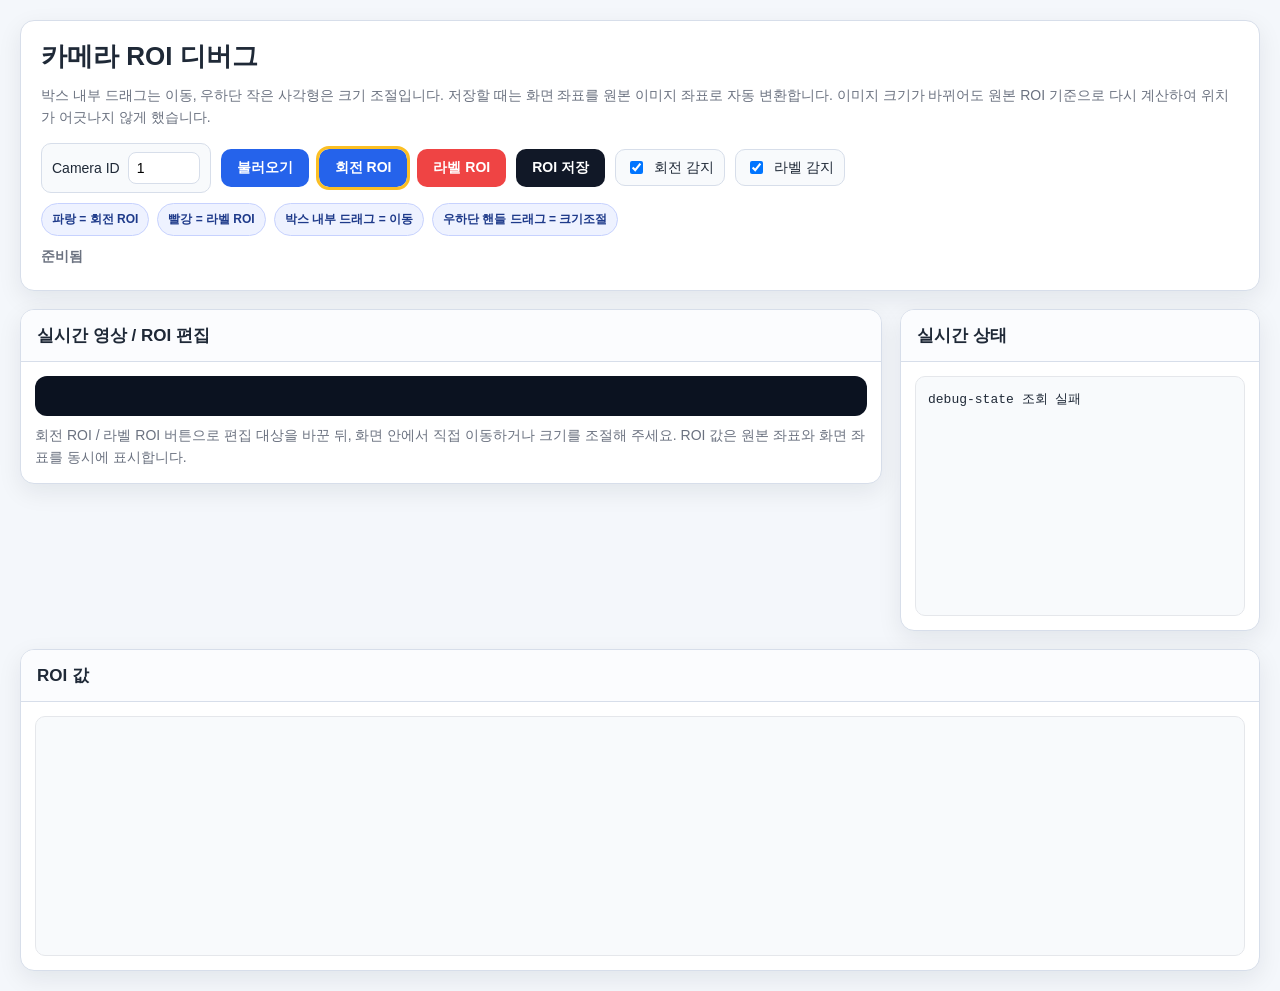
==== FactoryApi/wwwroot/index.html @ d4ffea66 "Initial commit - Factory Monitoring System" ====
﻿<!DOCTYPE html>
<html lang="ko">
<head>
    <meta charset="utf-8" />
    <title>카메라 ROI 디버그</title>
    <meta name="viewport" content="width=device-width, initial-scale=1" />
    <style>
        * {
            box-sizing: border-box;
        }

        :root {
            --bg: #f4f7fb;
            --card: #ffffff;
            --line: #d7deea;
            --text: #1f2937;
            --muted: #6b7280;
            --blue: #2563eb;
            --red: #ef4444;
            --dark: #111827;
            --green: #16a34a;
            --amber: #d97706;
            --shadow: 0 8px 24px rgba(15, 23, 42, 0.08);
            --radius: 14px;
        }

        body {
            margin: 0;
            font-family: "Segoe UI", Arial, sans-serif;
            background: var(--bg);
            color: var(--text);
        }

        .page {
            max-width: 1600px;
            margin: 0 auto;
            padding: 20px;
        }

        .header {
            background: var(--card);
            border: 1px solid var(--line);
            border-radius: var(--radius);
            box-shadow: var(--shadow);
            padding: 18px 20px;
            margin-bottom: 18px;
        }

        .title {
            margin: 0 0 10px 0;
            font-size: 26px;
            font-weight: 700;
        }

        .sub {
            font-size: 14px;
            color: var(--muted);
            line-height: 1.6;
        }

        .toolbar {
            display: flex;
            flex-wrap: wrap;
            gap: 10px;
            align-items: center;
            margin-top: 14px;
        }

            .toolbar label {
                display: inline-flex;
                align-items: center;
                gap: 8px;
                font-size: 14px;
                background: #f8fafc;
                border: 1px solid var(--line);
                border-radius: 10px;
                padding: 8px 10px;
            }

            .toolbar input[type="number"] {
                width: 72px;
                padding: 7px 8px;
                border: 1px solid var(--line);
                border-radius: 8px;
                font-size: 14px;
            }

        button {
            border: 0;
            border-radius: 10px;
            padding: 10px 16px;
            cursor: pointer;
            font-size: 14px;
            font-weight: 600;
        }

            button:disabled {
                opacity: 0.5;
                cursor: not-allowed;
            }

        .btn-load {
            background: var(--blue);
            color: white;
        }

        .btn-save {
            background: var(--dark);
            color: white;
        }

        .btn-mode-object {
            background: var(--blue);
            color: white;
        }

        .btn-mode-label {
            background: var(--red);
            color: white;
        }

        .active-mode {
            outline: 3px solid #fbbf24;
        }

        .main-grid {
            display: grid;
            grid-template-columns: minmax(760px, 1fr) 360px;
            gap: 18px;
            align-items: start;
        }

        .card {
            background: var(--card);
            border: 1px solid var(--line);
            border-radius: var(--radius);
            box-shadow: var(--shadow);
            overflow: hidden;
        }

        .card-head {
            padding: 14px 16px;
            border-bottom: 1px solid var(--line);
            font-size: 17px;
            font-weight: 700;
            background: #fbfcfe;
        }

        .card-body {
            padding: 14px;
        }

        .viewer-wrap {
            width: 100%;
            overflow: auto;
            background: #0b1220;
            border-radius: 12px;
            padding: 10px;
        }

        .canvas-wrap {
            position: relative;
            display: inline-block;
            line-height: 0;
            border-radius: 10px;
            overflow: hidden;
            background: #000;
            visibility: hidden;
        }

            .canvas-wrap.ready {
                visibility: visible;
            }

        #bgImage {
            display: block;
            max-width: 100%;
            height: auto;
        }

        #roiCanvas {
            position: absolute;
            left: 0;
            top: 0;
        }

        .side-stack {
            display: grid;
            gap: 18px;
        }

        .mono {
            white-space: pre-wrap;
            font-family: Consolas, "Courier New", monospace;
            font-size: 13px;
            line-height: 1.65;
            background: #f8fafc;
            border: 1px solid #e5e7eb;
            border-radius: 10px;
            padding: 12px;
            min-height: 240px;
            overflow: auto;
        }

        .bottom-grid {
            display: grid;
            grid-template-columns: 1fr;
            gap: 18px;
            margin-top: 18px;
        }

        .roi-summary {
            font-size: 14px;
            color: var(--muted);
            margin-top: 8px;
            line-height: 1.6;
        }

        .badge-row {
            display: flex;
            flex-wrap: wrap;
            gap: 8px;
            margin-top: 10px;
        }

        .badge {
            display: inline-flex;
            align-items: center;
            gap: 6px;
            background: #eef2ff;
            color: #1e3a8a;
            border: 1px solid #c7d2fe;
            border-radius: 999px;
            padding: 7px 10px;
            font-size: 12px;
            font-weight: 700;
        }

        .save-status {
            margin-top: 12px;
            min-height: 24px;
            font-size: 14px;
            font-weight: 700;
        }

            .save-status.idle {
                color: var(--muted);
            }

            .save-status.saving {
                color: var(--amber);
            }

            .save-status.ok {
                color: var(--green);
            }

            .save-status.err {
                color: var(--red);
            }

        @media (max-width: 1200px) {
            .main-grid {
                grid-template-columns: 1fr;
            }
        }

        @media (max-width: 768px) {
            .page {
                padding: 12px;
            }

            .title {
                font-size: 22px;
            }

            .toolbar label {
                width: 100%;
                justify-content: flex-start;
            }
        }
    </style>
</head>
<body>
    <div class="page">
        <div class="header">
            <h1 class="title">카메라 ROI 디버그</h1>
            <div class="sub">
                박스 내부 드래그는 이동, 우하단 작은 사각형은 크기 조절입니다.
                저장할 때는 화면 좌표를 원본 이미지 좌표로 자동 변환합니다.
                이미지 크기가 바뀌어도 원본 ROI 기준으로 다시 계산하여 위치가 어긋나지 않게 했습니다.
            </div>

            <div class="toolbar">
                <label>
                    Camera ID
                    <input type="number" id="cameraId" value="1" min="1" />
                </label>

                <button id="btnLoad" class="btn-load">불러오기</button>
                <button id="btnModeObject" class="btn-mode-object active-mode">회전 ROI</button>
                <button id="btnModeLabel" class="btn-mode-label">라벨 ROI</button>
                <button id="btnSave" class="btn-save">ROI 저장</button>

                <label><input type="checkbox" id="checkRotation" checked /> 회전 감지</label>
                <label><input type="checkbox" id="checkLabel" checked /> 라벨 감지</label>
            </div>

            <div class="badge-row">
                <div class="badge">파랑 = 회전 ROI</div>
                <div class="badge">빨강 = 라벨 ROI</div>
                <div class="badge">박스 내부 드래그 = 이동</div>
                <div class="badge">우하단 핸들 드래그 = 크기조절</div>
            </div>

            <div id="saveStatus" class="save-status idle">준비됨</div>
        </div>

        <div class="main-grid">
            <div class="card">
                <div class="card-head">실시간 영상 / ROI 편집</div>
                <div class="card-body">
                    <div class="viewer-wrap">
                        <div class="canvas-wrap" id="canvasWrap">
                            <img id="bgImage" alt="latest image" />
                            <canvas id="roiCanvas"></canvas>
                        </div>
                    </div>
                    <div class="roi-summary">
                        회전 ROI / 라벨 ROI 버튼으로 편집 대상을 바꾼 뒤, 화면 안에서 직접 이동하거나 크기를 조절해 주세요.
                        ROI 값은 원본 좌표와 화면 좌표를 동시에 표시합니다.
                    </div>
                </div>
            </div>

            <div class="side-stack">
                <div class="card">
                    <div class="card-head">실시간 상태</div>
                    <div class="card-body">
                        <div id="stateText" class="mono"></div>
                    </div>
                </div>
            </div>
        </div>

        <div class="bottom-grid">
            <div class="card">
                <div class="card-head">ROI 값</div>
                <div class="card-body">
                    <div id="roiText" class="mono"></div>
                </div>
            </div>
        </div>
    </div>

    <script>
        const cameraIdEl = document.getElementById("cameraId");
        const btnLoad = document.getElementById("btnLoad");
        const btnSave = document.getElementById("btnSave");
        const btnModeObject = document.getElementById("btnModeObject");
        const btnModeLabel = document.getElementById("btnModeLabel");
        const checkRotationEl = document.getElementById("checkRotation");
        const checkLabelEl = document.getElementById("checkLabel");
        const saveStatusEl = document.getElementById("saveStatus");

        const bgImage = document.getElementById("bgImage");
        const canvas = document.getElementById("roiCanvas");
        const canvasWrap = document.getElementById("canvasWrap");
        const ctx = canvas.getContext("2d");

        const roiText = document.getElementById("roiText");
        const stateText = document.getElementById("stateText");

        let mode = "object";
        let refreshBusy = false;
        let saveBusy = false;
        let activeAction = null; // move | resize
        let dragRectStart = null;
        let dragMouseStart = null;

        const HANDLE_SIZE = 12;
        const MIN_SIZE = 20;

        // ✅ 원본 좌표(서버/DB 기준)
        let objectRoiOriginal = { x: 50, y: 50, w: 200, h: 240 };
        let labelRoiOriginal = { x: 120, y: 100, w: 90, h: 90 };

        // ✅ 화면 표시 좌표(캔버스 기준)
        let objectRoi = { x: 50, y: 50, w: 200, h: 240 };
        let labelRoi = { x: 120, y: 100, w: 90, h: 90 };

        function setSaveStatus(text, css) {
            saveStatusEl.textContent = text;
            saveStatusEl.className = `save-status ${css}`;
        }

        function getSelectedRect() {
            return mode === "object" ? objectRoi : labelRoi;
        }

        function setSelectedRect(rect) {
            if (mode === "object") objectRoi = rect;
            else labelRoi = rect;
        }

        function setMode(nextMode) {
            mode = nextMode;
            btnModeObject.classList.toggle("active-mode", mode === "object");
            btnModeLabel.classList.toggle("active-mode", mode === "label");
            drawCanvas();
        }

        btnModeObject.addEventListener("click", () => setMode("object"));
        btnModeLabel.addEventListener("click", () => setMode("label"));

        function clamp(v, min, max) {
            return Math.max(min, Math.min(max, v));
        }

        function clampRectToCanvas(rect) {
            const maxW = canvas.width;
            const maxH = canvas.height;

            rect.w = clamp(rect.w, MIN_SIZE, Math.max(MIN_SIZE, maxW));
            rect.h = clamp(rect.h, MIN_SIZE, Math.max(MIN_SIZE, maxH));

            rect.x = clamp(rect.x, 0, Math.max(0, maxW - rect.w));
            rect.y = clamp(rect.y, 0, Math.max(0, maxH - rect.h));

            return rect;
        }

        function getHandleRect(rect) {
            return {
                x: rect.x + rect.w - HANDLE_SIZE,
                y: rect.y + rect.h - HANDLE_SIZE,
                w: HANDLE_SIZE,
                h: HANDLE_SIZE
            };
        }

        function pointInRect(x, y, rect) {
            return x >= rect.x && x <= rect.x + rect.w &&
                y >= rect.y && y <= rect.y + rect.h;
        }

        function drawSingleRect(rect, strokeColor, fillColor, title, selected) {
            ctx.strokeStyle = strokeColor;
            ctx.lineWidth = selected ? 3 : 2;
            ctx.strokeRect(rect.x, rect.y, rect.w, rect.h);

            ctx.fillStyle = fillColor;
            ctx.fillRect(rect.x, rect.y, rect.w, rect.h);

            ctx.fillStyle = strokeColor;
            ctx.font = "bold 14px Arial";
            ctx.fillText(title, rect.x + 6, Math.max(18, rect.y - 8));

            if (selected) {
                const h = getHandleRect(rect);
                ctx.fillStyle = strokeColor;
                ctx.fillRect(h.x, h.y, h.w, h.h);
                ctx.strokeStyle = "#ffffff";
                ctx.lineWidth = 1;
                ctx.strokeRect(h.x, h.y, h.w, h.h);
            }
        }

        function getDisplayScale() {
            if (!bgImage.naturalWidth || !bgImage.naturalHeight || !canvas.width || !canvas.height) {
                return { scaleX: 1, scaleY: 1 };
            }

            return {
                scaleX: canvas.width / bgImage.naturalWidth,
                scaleY: canvas.height / bgImage.naturalHeight
            };
        }

        function toDisplayRect(srcRect) {
            const { scaleX, scaleY } = getDisplayScale();

            return {
                x: Math.round(srcRect.x * scaleX),
                y: Math.round(srcRect.y * scaleY),
                w: Math.round(srcRect.w * scaleX),
                h: Math.round(srcRect.h * scaleY)
            };
        }

        function toOriginalRect(displayRect) {
            const { scaleX, scaleY } = getDisplayScale();

            return {
                x: Math.round(displayRect.x / scaleX),
                y: Math.round(displayRect.y / scaleY),
                w: Math.round(displayRect.w / scaleX),
                h: Math.round(displayRect.h / scaleY)
            };
        }

        function syncDisplayRectsFromOriginal() {
            objectRoi = toDisplayRect(objectRoiOriginal);
            labelRoi = toDisplayRect(labelRoiOriginal);

            objectRoi = clampRectToCanvas(objectRoi);
            labelRoi = clampRectToCanvas(labelRoi);

            drawCanvas();
        }

        function drawCanvas() {
            ctx.clearRect(0, 0, canvas.width, canvas.height);

            drawSingleRect(
                objectRoi,
                "#2563eb",
                "rgba(37,99,235,0.16)",
                "ROTATION",
                mode === "object"
            );

            drawSingleRect(
                labelRoi,
                "#ef4444",
                "rgba(239,68,68,0.16)",
                "LABEL",
                mode === "label"
            );

            const objectOriginalNow = toOriginalRect(objectRoi);
            const labelOriginalNow = toOriginalRect(labelRoi);

            roiText.textContent =
                `[회전 ROI - 화면 좌표]
X = ${objectRoi.x}
Y = ${objectRoi.y}
W = ${objectRoi.w}
H = ${objectRoi.h}

[라벨 ROI - 화면 좌표]
X = ${labelRoi.x}
Y = ${labelRoi.y}
W = ${labelRoi.w}
H = ${labelRoi.h}

[회전 ROI - 원본 좌표]
X = ${objectOriginalNow.x}
Y = ${objectOriginalNow.y}
W = ${objectOriginalNow.w}
H = ${objectOriginalNow.h}

[라벨 ROI - 원본 좌표]
X = ${labelOriginalNow.x}
Y = ${labelOriginalNow.y}
W = ${labelOriginalNow.w}
H = ${labelOriginalNow.h}`;
        }

        function fitCanvasToImage() {
            canvas.width = bgImage.clientWidth;
            canvas.height = bgImage.clientHeight;

            syncDisplayRectsFromOriginal();
        }

        function getMousePos(evt) {
            const rect = canvas.getBoundingClientRect();
            return {
                x: Math.round(evt.clientX - rect.left),
                y: Math.round(evt.clientY - rect.top)
            };
        }

        function applyCursor(x, y) {
            const rect = getSelectedRect();
            const handle = getHandleRect(rect);

            if (pointInRect(x, y, handle)) {
                canvas.style.cursor = "nwse-resize";
                return;
            }

            if (pointInRect(x, y, rect)) {
                canvas.style.cursor = "move";
                return;
            }

            canvas.style.cursor = "default";
        }

        canvas.addEventListener("mousedown", (e) => {
            const p = getMousePos(e);
            const rect = getSelectedRect();
            const handle = getHandleRect(rect);

            dragMouseStart = p;
            dragRectStart = { ...rect };

            if (pointInRect(p.x, p.y, handle)) {
                activeAction = "resize";
                return;
            }

            if (pointInRect(p.x, p.y, rect)) {
                activeAction = "move";
                return;
            }

            activeAction = null;
        });

        canvas.addEventListener("mousemove", (e) => {
            const p = getMousePos(e);

            if (!activeAction) {
                applyCursor(p.x, p.y);
                return;
            }

            let rect = { ...dragRectStart };

            if (activeAction === "move") {
                const dx = p.x - dragMouseStart.x;
                const dy = p.y - dragMouseStart.y;

                rect.x = dragRectStart.x + dx;
                rect.y = dragRectStart.y + dy;

                setSelectedRect(clampRectToCanvas(rect));
                drawCanvas();
                return;
            }

            if (activeAction === "resize") {
                rect.w = Math.max(MIN_SIZE, dragRectStart.w + (p.x - dragMouseStart.x));
                rect.h = Math.max(MIN_SIZE, dragRectStart.h + (p.y - dragMouseStart.y));

                if (rect.x + rect.w > canvas.width) {
                    rect.w = canvas.width - rect.x;
                }
                if (rect.y + rect.h > canvas.height) {
                    rect.h = canvas.height - rect.y;
                }

                setSelectedRect(clampRectToCanvas(rect));
                drawCanvas();
                return;
            }
        });

        window.addEventListener("mouseup", () => {
            activeAction = null;
            dragRectStart = null;
            dragMouseStart = null;
        });

        window.addEventListener("resize", () => {
            if (!bgImage.naturalWidth || !bgImage.naturalHeight) return;
            fitCanvasToImage();
        });

        async function refreshImageOnly() {
            const cameraId = Number(cameraIdEl.value);

            await new Promise((resolve) => {
                let done = false;

                const finish = () => {
                    if (done) return;
                    done = true;
                    resolve();
                };

                bgImage.onload = () => {
                    fitCanvasToImage();
                    canvasWrap.classList.add("ready");
                    finish();
                };

                bgImage.onerror = () => finish();

                bgImage.src = `/api/Camera/${cameraId}/image?t=${Date.now()}`;

                setTimeout(finish, 1500);
            });
        }

        async function loadConfig() {
            const cameraId = Number(cameraIdEl.value);
            const res = await fetch(`/api/Camera/${cameraId}/debug-config`);

            if (!res.ok) {
                setSaveStatus("debug-config 조회 실패", "err");
                return;
            }

            const data = await res.json();

            checkRotationEl.checked = data.checkRotation;
            checkLabelEl.checked = data.checkLabel;

            // ✅ 서버/DB 원본 좌표 저장
            objectRoiOriginal = {
                x: data.objectRoiX,
                y: data.objectRoiY,
                w: data.objectRoiW,
                h: data.objectRoiH
            };

            labelRoiOriginal = {
                x: data.labelRoiX,
                y: data.labelRoiY,
                w: data.labelRoiW,
                h: data.labelRoiH
            };

            await refreshImageOnly();
        }

        function boolText(v) {
            return v ? "TRUE" : "FALSE";
        }

        async function loadState() {
            const cameraId = Number(cameraIdEl.value);
            const res = await fetch(`/api/Camera/${cameraId}/debug-state`);

            if (!res.ok) {
                stateText.textContent = "debug-state 조회 실패";
                return;
            }

            const s = await res.json();

            stateText.textContent =
                `RotationActive           : ${boolText(s.rotationActive)}
LabelInZone              : ${boolText(s.labelInZone)}
CountedInCurrentRotation : ${boolText(s.countedInCurrentRotation)}

LastStarted              : ${boolText(s.lastStarted)}
LastEnded                : ${boolText(s.lastEnded)}
LastLabelEnter           : ${boolText(s.lastLabelEnter)}

LastDetectorFound        : ${boolText(s.lastDetectorFound)}
LastDetectorConfidence   : ${s.lastDetectorConfidence}

LabelDetectedStreak      : ${s.labelDetectedStreak}
LabelOffStreak           : ${s.labelOffStreak}

LastRotationChangeValue  : ${s.lastRotationChangeValue}
LastMotionRatio          : ${s.lastMotionRatio}
LastLabelChangeValue     : ${s.lastLabelChangeValue}

ProductionCount          : ${s.productionCount}

LastFrameAt              : ${s.lastFrameAt}
LastSuccessfulReadAt     : ${s.lastSuccessfulReadAt}
LastReconnectAt          : ${s.lastReconnectAt}
SessionStartedAt         : ${s.sessionStartedAt}
LastUpdatedAt            : ${s.lastUpdatedAt}
StreamJustReconnected    : ${boolText(s.streamJustReconnected)}`;
        }

        function validateRoi(rect, name) {
            if (rect.w <= 0 || rect.h <= 0) {
                setSaveStatus(`${name} ROI의 폭/높이가 0입니다.`, "err");
                return false;
            }
            if (rect.w < MIN_SIZE || rect.h < MIN_SIZE) {
                setSaveStatus(`${name} ROI가 너무 작습니다.`, "err");
                return false;
            }
            return true;
        }

        async function saveRoi() {
            if (saveBusy) return;

            if (!validateRoi(objectRoi, "회전")) return;
            if (!validateRoi(labelRoi, "라벨")) return;

            saveBusy = true;
            btnSave.disabled = true;
            setSaveStatus("ROI 저장 중...", "saving");

            try {
                const cameraId = Number(cameraIdEl.value);

                // ✅ 현재 화면 좌표를 원본 좌표로 갱신
                objectRoiOriginal = toOriginalRect(objectRoi);
                labelRoiOriginal = toOriginalRect(labelRoi);

                const payload = {
                    objectRoiX: objectRoiOriginal.x,
                    objectRoiY: objectRoiOriginal.y,
                    objectRoiW: objectRoiOriginal.w,
                    objectRoiH: objectRoiOriginal.h,

                    labelRoiX: labelRoiOriginal.x,
                    labelRoiY: labelRoiOriginal.y,
                    labelRoiW: labelRoiOriginal.w,
                    labelRoiH: labelRoiOriginal.h,

                    checkRotation: checkRotationEl.checked,
                    checkLabel: checkLabelEl.checked
                };

                const res = await fetch(`/api/Camera/${cameraId}/roi`, {
                    method: "POST",
                    headers: { "Content-Type": "application/json" },
                    body: JSON.stringify(payload)
                });

                if (!res.ok) {
                    setSaveStatus("ROI 저장 실패", "err");
                    return;
                }

                setSaveStatus("ROI 저장 완료", "ok");

                await loadConfig();
                await loadState();
            } catch (e) {
                console.error(e);
                setSaveStatus("ROI 저장 중 오류 발생", "err");
            } finally {
                saveBusy = false;
                btnSave.disabled = false;
            }
        }

        btnLoad.addEventListener("click", async () => {
            canvasWrap.classList.remove("ready");
            setSaveStatus("설정 불러오는 중...", "saving");
            await loadConfig();
            await loadState();
            setSaveStatus("불러오기 완료", "ok");
        });

        btnSave.addEventListener("click", saveRoi);

        setInterval(async () => {
            if (refreshBusy || saveBusy || activeAction) return;

            refreshBusy = true;
            try {
                await refreshImageOnly();
                await loadState();
            } finally {
                refreshBusy = false;
            }
        }, 1000);

        (async function init() {
            canvasWrap.classList.remove("ready");
            setSaveStatus("초기 로딩 중...", "saving");
            await loadConfig();
            await loadState();
            setSaveStatus("준비됨", "idle");
        })();
    </script>
</body>
</html>
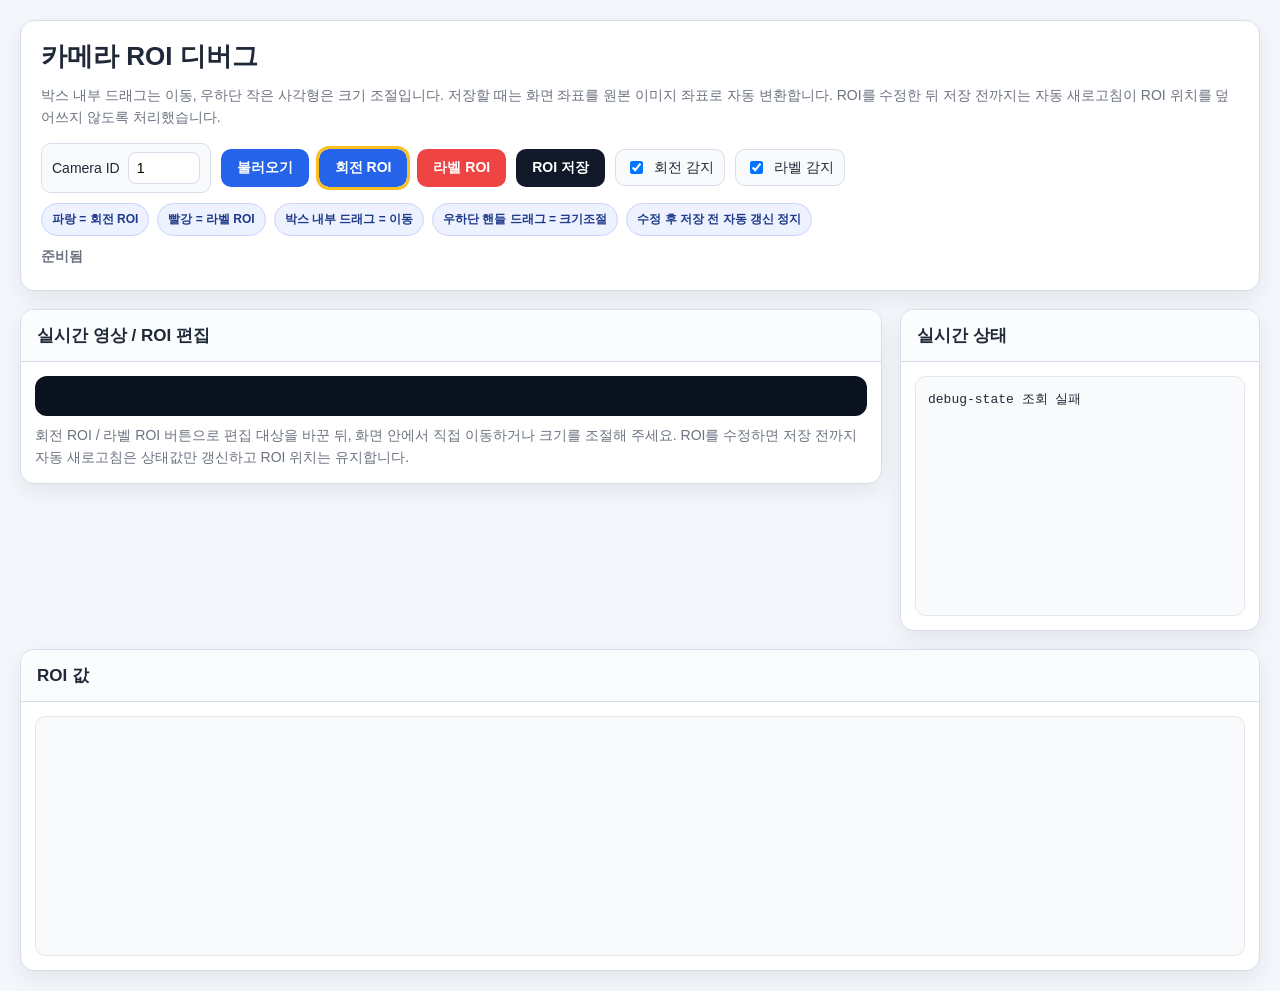
==== commit fc3a3171: "fix: ROI reset issue due to auto-refresh and cache" ====
--- a/FactoryApi/wwwroot/index.html
+++ b/FactoryApi/wwwroot/index.html
@@ -288,7 +288,7 @@
             <div class="sub">
                 박스 내부 드래그는 이동, 우하단 작은 사각형은 크기 조절입니다.
                 저장할 때는 화면 좌표를 원본 이미지 좌표로 자동 변환합니다.
-                이미지 크기가 바뀌어도 원본 ROI 기준으로 다시 계산하여 위치가 어긋나지 않게 했습니다.
+                ROI를 수정한 뒤 저장 전까지는 자동 새로고침이 ROI 위치를 덮어쓰지 않도록 처리했습니다.
             </div>
 
             <div class="toolbar">
@@ -311,6 +311,7 @@
                 <div class="badge">빨강 = 라벨 ROI</div>
                 <div class="badge">박스 내부 드래그 = 이동</div>
                 <div class="badge">우하단 핸들 드래그 = 크기조절</div>
+                <div class="badge">수정 후 저장 전 자동 갱신 정지</div>
             </div>
 
             <div id="saveStatus" class="save-status idle">준비됨</div>
@@ -328,7 +329,7 @@
                     </div>
                     <div class="roi-summary">
                         회전 ROI / 라벨 ROI 버튼으로 편집 대상을 바꾼 뒤, 화면 안에서 직접 이동하거나 크기를 조절해 주세요.
-                        ROI 값은 원본 좌표와 화면 좌표를 동시에 표시합니다.
+                        ROI를 수정하면 저장 전까지 자동 새로고침은 상태값만 갱신하고 ROI 위치는 유지합니다.
                     </div>
                 </div>
             </div>
@@ -377,15 +378,16 @@
         let activeAction = null; // move | resize
         let dragRectStart = null;
         let dragMouseStart = null;
+        let roiDirty = false; // 저장 전 ROI 수정 여부
 
         const HANDLE_SIZE = 12;
         const MIN_SIZE = 20;
 
-        // ✅ 원본 좌표(서버/DB 기준)
+        // 서버/DB 원본 좌표
         let objectRoiOriginal = { x: 50, y: 50, w: 200, h: 240 };
         let labelRoiOriginal = { x: 120, y: 100, w: 90, h: 90 };
 
-        // ✅ 화면 표시 좌표(캔버스 기준)
+        // 현재 화면 표시 좌표
         let objectRoi = { x: 50, y: 50, w: 200, h: 240 };
         let labelRoi = { x: 120, y: 100, w: 90, h: 90 };
 
@@ -399,8 +401,11 @@
         }
 
         function setSelectedRect(rect) {
-            if (mode === "object") objectRoi = rect;
-            else labelRoi = rect;
+            if (mode === "object") {
+                objectRoi = rect;
+            } else {
+                labelRoi = rect;
+            }
         }
 
         function setMode(nextMode) {
@@ -500,12 +505,8 @@
         }
 
         function syncDisplayRectsFromOriginal() {
-            objectRoi = toDisplayRect(objectRoiOriginal);
-            labelRoi = toDisplayRect(labelRoiOriginal);
-
-            objectRoi = clampRectToCanvas(objectRoi);
-            labelRoi = clampRectToCanvas(labelRoi);
-
+            objectRoi = clampRectToCanvas(toDisplayRect(objectRoiOriginal));
+            labelRoi = clampRectToCanvas(toDisplayRect(labelRoiOriginal));
             drawCanvas();
         }
 
@@ -554,14 +555,45 @@
 X = ${labelOriginalNow.x}
 Y = ${labelOriginalNow.y}
 W = ${labelOriginalNow.w}
-H = ${labelOriginalNow.h}`;
-        }
-
-        function fitCanvasToImage() {
+H = ${labelOriginalNow.h}
+
+[편집 상태]
+roiDirty = ${roiDirty}`;
+        }
+
+        function fitCanvasToImage(keepCurrentRect = true) {
+            const oldWidth = canvas.width || 1;
+            const oldHeight = canvas.height || 1;
+
+            const prevObject = { ...objectRoi };
+            const prevLabel = { ...labelRoi };
+
             canvas.width = bgImage.clientWidth;
             canvas.height = bgImage.clientHeight;
 
-            syncDisplayRectsFromOriginal();
+            if (!keepCurrentRect || oldWidth <= 1 || oldHeight <= 1) {
+                syncDisplayRectsFromOriginal();
+                return;
+            }
+
+            const scaleX = canvas.width / oldWidth;
+            const scaleY = canvas.height / oldHeight;
+
+            objectRoi = clampRectToCanvas({
+                x: Math.round(prevObject.x * scaleX),
+                y: Math.round(prevObject.y * scaleY),
+                w: Math.round(prevObject.w * scaleX),
+                h: Math.round(prevObject.h * scaleY)
+            });
+
+            labelRoi = clampRectToCanvas({
+                x: Math.round(prevLabel.x * scaleX),
+                y: Math.round(prevLabel.y * scaleY),
+                w: Math.round(prevLabel.w * scaleX),
+                h: Math.round(prevLabel.h * scaleY)
+            });
+
+            drawCanvas();
         }
 
         function getMousePos(evt) {
@@ -628,6 +660,8 @@
                 rect.y = dragRectStart.y + dy;
 
                 setSelectedRect(clampRectToCanvas(rect));
+                roiDirty = true;
+                setSaveStatus("ROI 수정됨 - 저장 필요", "saving");
                 drawCanvas();
                 return;
             }
@@ -644,6 +678,8 @@
                 }
 
                 setSelectedRect(clampRectToCanvas(rect));
+                roiDirty = true;
+                setSaveStatus("ROI 수정됨 - 저장 필요", "saving");
                 drawCanvas();
                 return;
             }
@@ -657,7 +693,7 @@
 
         window.addEventListener("resize", () => {
             if (!bgImage.naturalWidth || !bgImage.naturalHeight) return;
-            fitCanvasToImage();
+            fitCanvasToImage(true);
         });
 
         async function refreshImageOnly() {
@@ -673,7 +709,7 @@
                 };
 
                 bgImage.onload = () => {
-                    fitCanvasToImage();
+                    fitCanvasToImage(true);
                     canvasWrap.classList.add("ready");
                     finish();
                 };
@@ -700,7 +736,6 @@
             checkRotationEl.checked = data.checkRotation;
             checkLabelEl.checked = data.checkLabel;
 
-            // ✅ 서버/DB 원본 좌표 저장
             objectRoiOriginal = {
                 x: data.objectRoiX,
                 y: data.objectRoiY,
@@ -716,6 +751,9 @@
             };
 
             await refreshImageOnly();
+            syncDisplayRectsFromOriginal();
+            roiDirty = false;
+            drawCanvas();
         }
 
         function boolText(v) {
@@ -759,7 +797,10 @@
 LastReconnectAt          : ${s.lastReconnectAt}
 SessionStartedAt         : ${s.sessionStartedAt}
 LastUpdatedAt            : ${s.lastUpdatedAt}
-StreamJustReconnected    : ${boolText(s.streamJustReconnected)}`;
+StreamJustReconnected    : ${boolText(s.streamJustReconnected)}
+
+roiDirty                 : ${boolText(roiDirty)}
+activeAction             : ${activeAction ?? "-"}`;
         }
 
         function validateRoi(rect, name) {
@@ -787,7 +828,6 @@
             try {
                 const cameraId = Number(cameraIdEl.value);
 
-                // ✅ 현재 화면 좌표를 원본 좌표로 갱신
                 objectRoiOriginal = toOriginalRect(objectRoi);
                 labelRoiOriginal = toOriginalRect(labelRoi);
 
@@ -817,6 +857,7 @@
                     return;
                 }
 
+                roiDirty = false;
                 setSaveStatus("ROI 저장 완료", "ok");
 
                 await loadConfig();
@@ -827,6 +868,7 @@
             } finally {
                 saveBusy = false;
                 btnSave.disabled = false;
+                drawCanvas();
             }
         }
 
@@ -841,7 +883,12 @@
         btnSave.addEventListener("click", saveRoi);
 
         setInterval(async () => {
-            if (refreshBusy || saveBusy || activeAction) return;
+            if (refreshBusy || saveBusy || activeAction || roiDirty) {
+                if (roiDirty && !saveBusy && !activeAction) {
+                    await loadState();
+                }
+                return;
+            }
 
             refreshBusy = true;
             try {
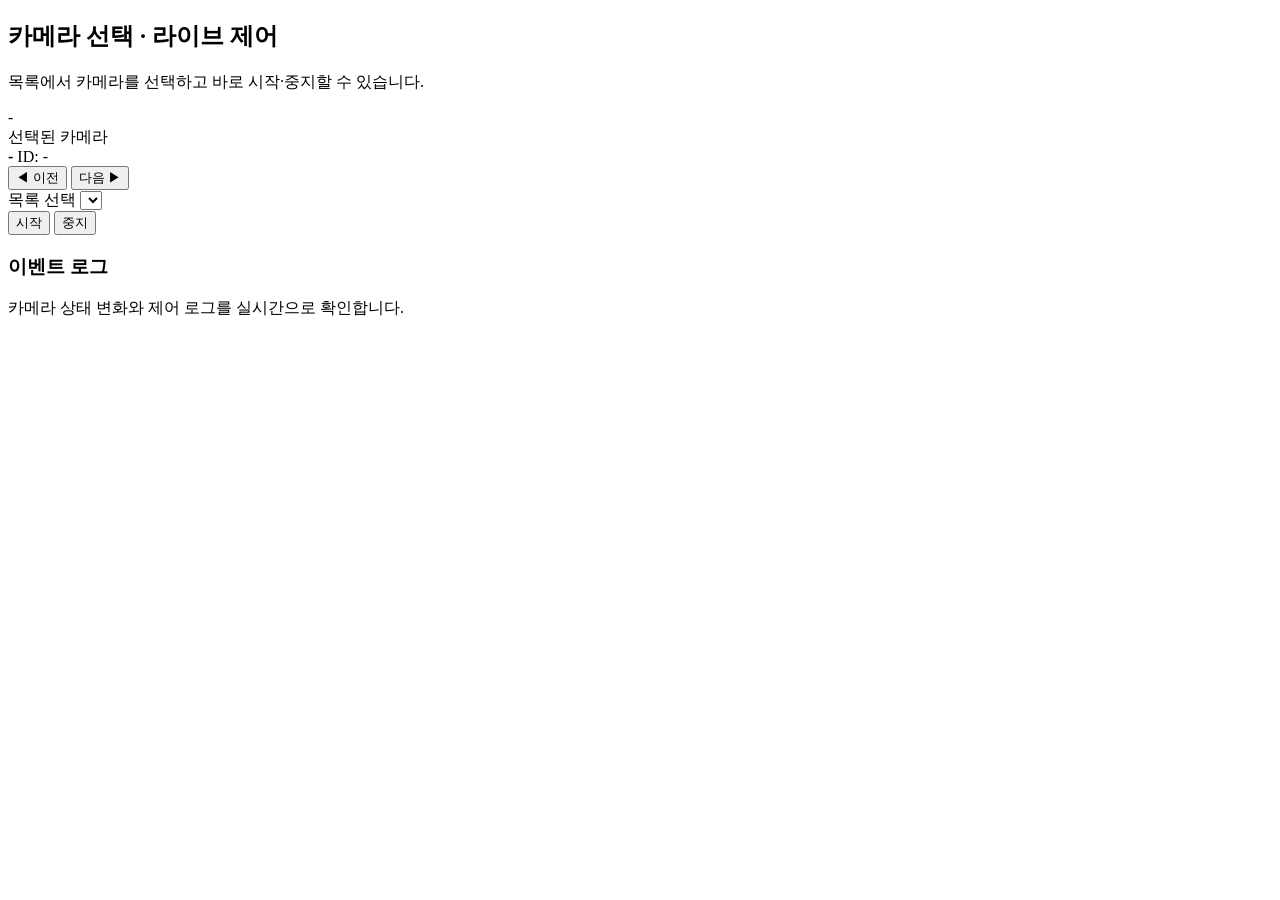
==== commit 46f69cef: "UI: dashboard pages and common layout update" ====
--- a/FactoryApi/wwwroot/index.html
+++ b/FactoryApi/wwwroot/index.html
@@ -1,911 +1,77 @@
-﻿<!DOCTYPE html>
+<!DOCTYPE html>
 <html lang="ko">
 <head>
     <meta charset="utf-8" />
-    <title>카메라 ROI 디버그</title>
+    <title>Factory API Dashboard</title>
     <meta name="viewport" content="width=device-width, initial-scale=1" />
-    <style>
-        * {
-            box-sizing: border-box;
-        }
 
-        :root {
-            --bg: #f4f7fb;
-            --card: #ffffff;
-            --line: #d7deea;
-            --text: #1f2937;
-            --muted: #6b7280;
-            --blue: #2563eb;
-            --red: #ef4444;
-            --dark: #111827;
-            --green: #16a34a;
-            --amber: #d97706;
-            --shadow: 0 8px 24px rgba(15, 23, 42, 0.08);
-            --radius: 14px;
-        }
-
-        body {
-            margin: 0;
-            font-family: "Segoe UI", Arial, sans-serif;
-            background: var(--bg);
-            color: var(--text);
-        }
-
-        .page {
-            max-width: 1600px;
-            margin: 0 auto;
-            padding: 20px;
-        }
-
-        .header {
-            background: var(--card);
-            border: 1px solid var(--line);
-            border-radius: var(--radius);
-            box-shadow: var(--shadow);
-            padding: 18px 20px;
-            margin-bottom: 18px;
-        }
-
-        .title {
-            margin: 0 0 10px 0;
-            font-size: 26px;
-            font-weight: 700;
-        }
-
-        .sub {
-            font-size: 14px;
-            color: var(--muted);
-            line-height: 1.6;
-        }
-
-        .toolbar {
-            display: flex;
-            flex-wrap: wrap;
-            gap: 10px;
-            align-items: center;
-            margin-top: 14px;
-        }
-
-            .toolbar label {
-                display: inline-flex;
-                align-items: center;
-                gap: 8px;
-                font-size: 14px;
-                background: #f8fafc;
-                border: 1px solid var(--line);
-                border-radius: 10px;
-                padding: 8px 10px;
-            }
-
-            .toolbar input[type="number"] {
-                width: 72px;
-                padding: 7px 8px;
-                border: 1px solid var(--line);
-                border-radius: 8px;
-                font-size: 14px;
-            }
-
-        button {
-            border: 0;
-            border-radius: 10px;
-            padding: 10px 16px;
-            cursor: pointer;
-            font-size: 14px;
-            font-weight: 600;
-        }
-
-            button:disabled {
-                opacity: 0.5;
-                cursor: not-allowed;
-            }
-
-        .btn-load {
-            background: var(--blue);
-            color: white;
-        }
-
-        .btn-save {
-            background: var(--dark);
-            color: white;
-        }
-
-        .btn-mode-object {
-            background: var(--blue);
-            color: white;
-        }
-
-        .btn-mode-label {
-            background: var(--red);
-            color: white;
-        }
-
-        .active-mode {
-            outline: 3px solid #fbbf24;
-        }
-
-        .main-grid {
-            display: grid;
-            grid-template-columns: minmax(760px, 1fr) 360px;
-            gap: 18px;
-            align-items: start;
-        }
-
-        .card {
-            background: var(--card);
-            border: 1px solid var(--line);
-            border-radius: var(--radius);
-            box-shadow: var(--shadow);
-            overflow: hidden;
-        }
-
-        .card-head {
-            padding: 14px 16px;
-            border-bottom: 1px solid var(--line);
-            font-size: 17px;
-            font-weight: 700;
-            background: #fbfcfe;
-        }
-
-        .card-body {
-            padding: 14px;
-        }
-
-        .viewer-wrap {
-            width: 100%;
-            overflow: auto;
-            background: #0b1220;
-            border-radius: 12px;
-            padding: 10px;
-        }
-
-        .canvas-wrap {
-            position: relative;
-            display: inline-block;
-            line-height: 0;
-            border-radius: 10px;
-            overflow: hidden;
-            background: #000;
-            visibility: hidden;
-        }
-
-            .canvas-wrap.ready {
-                visibility: visible;
-            }
-
-        #bgImage {
-            display: block;
-            max-width: 100%;
-            height: auto;
-        }
-
-        #roiCanvas {
-            position: absolute;
-            left: 0;
-            top: 0;
-        }
-
-        .side-stack {
-            display: grid;
-            gap: 18px;
-        }
-
-        .mono {
-            white-space: pre-wrap;
-            font-family: Consolas, "Courier New", monospace;
-            font-size: 13px;
-            line-height: 1.65;
-            background: #f8fafc;
-            border: 1px solid #e5e7eb;
-            border-radius: 10px;
-            padding: 12px;
-            min-height: 240px;
-            overflow: auto;
-        }
-
-        .bottom-grid {
-            display: grid;
-            grid-template-columns: 1fr;
-            gap: 18px;
-            margin-top: 18px;
-        }
-
-        .roi-summary {
-            font-size: 14px;
-            color: var(--muted);
-            margin-top: 8px;
-            line-height: 1.6;
-        }
-
-        .badge-row {
-            display: flex;
-            flex-wrap: wrap;
-            gap: 8px;
-            margin-top: 10px;
-        }
-
-        .badge {
-            display: inline-flex;
-            align-items: center;
-            gap: 6px;
-            background: #eef2ff;
-            color: #1e3a8a;
-            border: 1px solid #c7d2fe;
-            border-radius: 999px;
-            padding: 7px 10px;
-            font-size: 12px;
-            font-weight: 700;
-        }
-
-        .save-status {
-            margin-top: 12px;
-            min-height: 24px;
-            font-size: 14px;
-            font-weight: 700;
-        }
-
-            .save-status.idle {
-                color: var(--muted);
-            }
-
-            .save-status.saving {
-                color: var(--amber);
-            }
-
-            .save-status.ok {
-                color: var(--green);
-            }
-
-            .save-status.err {
-                color: var(--red);
-            }
-
-        @media (max-width: 1200px) {
-            .main-grid {
-                grid-template-columns: 1fr;
-            }
-        }
-
-        @media (max-width: 768px) {
-            .page {
-                padding: 12px;
-            }
-
-            .title {
-                font-size: 22px;
-            }
-
-            .toolbar label {
-                width: 100%;
-                justify-content: flex-start;
-            }
-        }
-    </style>
+    <link rel="stylesheet" href="/css/common-layout.css" />
+    <link rel="stylesheet" href="/css/index.css" />
 </head>
 <body>
-    <div class="page">
-        <div class="header">
-            <h1 class="title">카메라 ROI 디버그</h1>
-            <div class="sub">
-                박스 내부 드래그는 이동, 우하단 작은 사각형은 크기 조절입니다.
-                저장할 때는 화면 좌표를 원본 이미지 좌표로 자동 변환합니다.
-                ROI를 수정한 뒤 저장 전까지는 자동 새로고침이 ROI 위치를 덮어쓰지 않도록 처리했습니다.
-            </div>
+    <div class="app-shell">
+        <div id="app-header"></div>
 
-            <div class="toolbar">
-                <label>
-                    Camera ID
-                    <input type="number" id="cameraId" value="1" min="1" />
-                </label>
+        <main class="page-shell">
+            <section class="dashboard">
+                <div class="dashboard-grid">
+                    <section class="card control-card">
+                        <div class="card-head">
+                            <div>
+                                <h2 class="page-title">카메라 선택 · 라이브 제어</h2>
+                                <p class="page-desc">목록에서 카메라를 선택하고 바로 시작·중지할 수 있습니다.</p>
+                            </div>
+                            <span id="liveBadge" class="status-pill status-pill--neutral">-</span>
+                        </div>
 
-                <button id="btnLoad" class="btn-load">불러오기</button>
-                <button id="btnModeObject" class="btn-mode-object active-mode">회전 ROI</button>
-                <button id="btnModeLabel" class="btn-mode-label">라벨 ROI</button>
-                <button id="btnSave" class="btn-save">ROI 저장</button>
+                        <div class="selected-camera-panel">
+                            <div class="selected-camera-copy">
+                                <span class="selected-camera-label">선택된 카메라</span>
+                                <div class="selected-camera-main">
+                                    <strong id="liveName">-</strong>
+                                    <span id="liveId">ID: -</span>
+                                </div>
+                            </div>
 
-                <label><input type="checkbox" id="checkRotation" checked /> 회전 감지</label>
-                <label><input type="checkbox" id="checkLabel" checked /> 라벨 감지</label>
-            </div>
+                            <div class="selected-camera-nav">
+                                <button id="btnQuickPrev" type="button" class="app-btn app-btn--ghost">◀ 이전</button>
+                                <button id="btnQuickNext" type="button" class="app-btn app-btn--ghost">다음 ▶</button>
+                            </div>
+                        </div>
 
-            <div class="badge-row">
-                <div class="badge">파랑 = 회전 ROI</div>
-                <div class="badge">빨강 = 라벨 ROI</div>
-                <div class="badge">박스 내부 드래그 = 이동</div>
-                <div class="badge">우하단 핸들 드래그 = 크기조절</div>
-                <div class="badge">수정 후 저장 전 자동 갱신 정지</div>
-            </div>
+                        <div class="camera-select-row">
+                            <label for="cameraSelect">목록 선택</label>
+                            <select id="cameraSelect" class="select-base"></select>
+                        </div>
 
-            <div id="saveStatus" class="save-status idle">준비됨</div>
-        </div>
 
-        <div class="main-grid">
-            <div class="card">
-                <div class="card-head">실시간 영상 / ROI 편집</div>
-                <div class="card-body">
-                    <div class="viewer-wrap">
-                        <div class="canvas-wrap" id="canvasWrap">
-                            <img id="bgImage" alt="latest image" />
-                            <canvas id="roiCanvas"></canvas>
+                        <div class="live-controls-row">
+                            <button id="btnStart" class="btn-primary" type="button">시작</button>
+                            <button id="btnStop" class="btn-danger" type="button">중지</button>
                         </div>
-                    </div>
-                    <div class="roi-summary">
-                        회전 ROI / 라벨 ROI 버튼으로 편집 대상을 바꾼 뒤, 화면 안에서 직접 이동하거나 크기를 조절해 주세요.
-                        ROI를 수정하면 저장 전까지 자동 새로고침은 상태값만 갱신하고 ROI 위치는 유지합니다.
-                    </div>
+
+                        <div class="live-bottom-grid">
+                            <div id="cameraStatus" class="camera-status"></div>
+                        </div>
+                    </section>
+
+                    <aside class="card log-card">
+                        <div class="card-head">
+                            <div>
+                                <h3 class="section-title">이벤트 로그</h3>
+                                <p class="page-desc">카메라 상태 변화와 제어 로그를 실시간으로 확인합니다.</p>
+                            </div>
+                        </div>
+                        <ul id="eventLog" class="event-log" role="log" aria-label="이벤트 로그"></ul>
+                    </aside>
                 </div>
-            </div>
+            </section>
+        </main>
 
-            <div class="side-stack">
-                <div class="card">
-                    <div class="card-head">실시간 상태</div>
-                    <div class="card-body">
-                        <div id="stateText" class="mono"></div>
-                    </div>
-                </div>
-            </div>
-        </div>
-
-        <div class="bottom-grid">
-            <div class="card">
-                <div class="card-head">ROI 값</div>
-                <div class="card-body">
-                    <div id="roiText" class="mono"></div>
-                </div>
-            </div>
-        </div>
+        <div id="app-footer"></div>
     </div>
 
-    <script>
-        const cameraIdEl = document.getElementById("cameraId");
-        const btnLoad = document.getElementById("btnLoad");
-        const btnSave = document.getElementById("btnSave");
-        const btnModeObject = document.getElementById("btnModeObject");
-        const btnModeLabel = document.getElementById("btnModeLabel");
-        const checkRotationEl = document.getElementById("checkRotation");
-        const checkLabelEl = document.getElementById("checkLabel");
-        const saveStatusEl = document.getElementById("saveStatus");
-
-        const bgImage = document.getElementById("bgImage");
-        const canvas = document.getElementById("roiCanvas");
-        const canvasWrap = document.getElementById("canvasWrap");
-        const ctx = canvas.getContext("2d");
-
-        const roiText = document.getElementById("roiText");
-        const stateText = document.getElementById("stateText");
-
-        let mode = "object";
-        let refreshBusy = false;
-        let saveBusy = false;
-        let activeAction = null; // move | resize
-        let dragRectStart = null;
-        let dragMouseStart = null;
-        let roiDirty = false; // 저장 전 ROI 수정 여부
-
-        const HANDLE_SIZE = 12;
-        const MIN_SIZE = 20;
-
-        // 서버/DB 원본 좌표
-        let objectRoiOriginal = { x: 50, y: 50, w: 200, h: 240 };
-        let labelRoiOriginal = { x: 120, y: 100, w: 90, h: 90 };
-
-        // 현재 화면 표시 좌표
-        let objectRoi = { x: 50, y: 50, w: 200, h: 240 };
-        let labelRoi = { x: 120, y: 100, w: 90, h: 90 };
-
-        function setSaveStatus(text, css) {
-            saveStatusEl.textContent = text;
-            saveStatusEl.className = `save-status ${css}`;
-        }
-
-        function getSelectedRect() {
-            return mode === "object" ? objectRoi : labelRoi;
-        }
-
-        function setSelectedRect(rect) {
-            if (mode === "object") {
-                objectRoi = rect;
-            } else {
-                labelRoi = rect;
-            }
-        }
-
-        function setMode(nextMode) {
-            mode = nextMode;
-            btnModeObject.classList.toggle("active-mode", mode === "object");
-            btnModeLabel.classList.toggle("active-mode", mode === "label");
-            drawCanvas();
-        }
-
-        btnModeObject.addEventListener("click", () => setMode("object"));
-        btnModeLabel.addEventListener("click", () => setMode("label"));
-
-        function clamp(v, min, max) {
-            return Math.max(min, Math.min(max, v));
-        }
-
-        function clampRectToCanvas(rect) {
-            const maxW = canvas.width;
-            const maxH = canvas.height;
-
-            rect.w = clamp(rect.w, MIN_SIZE, Math.max(MIN_SIZE, maxW));
-            rect.h = clamp(rect.h, MIN_SIZE, Math.max(MIN_SIZE, maxH));
-
-            rect.x = clamp(rect.x, 0, Math.max(0, maxW - rect.w));
-            rect.y = clamp(rect.y, 0, Math.max(0, maxH - rect.h));
-
-            return rect;
-        }
-
-        function getHandleRect(rect) {
-            return {
-                x: rect.x + rect.w - HANDLE_SIZE,
-                y: rect.y + rect.h - HANDLE_SIZE,
-                w: HANDLE_SIZE,
-                h: HANDLE_SIZE
-            };
-        }
-
-        function pointInRect(x, y, rect) {
-            return x >= rect.x && x <= rect.x + rect.w &&
-                y >= rect.y && y <= rect.y + rect.h;
-        }
-
-        function drawSingleRect(rect, strokeColor, fillColor, title, selected) {
-            ctx.strokeStyle = strokeColor;
-            ctx.lineWidth = selected ? 3 : 2;
-            ctx.strokeRect(rect.x, rect.y, rect.w, rect.h);
-
-            ctx.fillStyle = fillColor;
-            ctx.fillRect(rect.x, rect.y, rect.w, rect.h);
-
-            ctx.fillStyle = strokeColor;
-            ctx.font = "bold 14px Arial";
-            ctx.fillText(title, rect.x + 6, Math.max(18, rect.y - 8));
-
-            if (selected) {
-                const h = getHandleRect(rect);
-                ctx.fillStyle = strokeColor;
-                ctx.fillRect(h.x, h.y, h.w, h.h);
-                ctx.strokeStyle = "#ffffff";
-                ctx.lineWidth = 1;
-                ctx.strokeRect(h.x, h.y, h.w, h.h);
-            }
-        }
-
-        function getDisplayScale() {
-            if (!bgImage.naturalWidth || !bgImage.naturalHeight || !canvas.width || !canvas.height) {
-                return { scaleX: 1, scaleY: 1 };
-            }
-
-            return {
-                scaleX: canvas.width / bgImage.naturalWidth,
-                scaleY: canvas.height / bgImage.naturalHeight
-            };
-        }
-
-        function toDisplayRect(srcRect) {
-            const { scaleX, scaleY } = getDisplayScale();
-
-            return {
-                x: Math.round(srcRect.x * scaleX),
-                y: Math.round(srcRect.y * scaleY),
-                w: Math.round(srcRect.w * scaleX),
-                h: Math.round(srcRect.h * scaleY)
-            };
-        }
-
-        function toOriginalRect(displayRect) {
-            const { scaleX, scaleY } = getDisplayScale();
-
-            return {
-                x: Math.round(displayRect.x / scaleX),
-                y: Math.round(displayRect.y / scaleY),
-                w: Math.round(displayRect.w / scaleX),
-                h: Math.round(displayRect.h / scaleY)
-            };
-        }
-
-        function syncDisplayRectsFromOriginal() {
-            objectRoi = clampRectToCanvas(toDisplayRect(objectRoiOriginal));
-            labelRoi = clampRectToCanvas(toDisplayRect(labelRoiOriginal));
-            drawCanvas();
-        }
-
-        function drawCanvas() {
-            ctx.clearRect(0, 0, canvas.width, canvas.height);
-
-            drawSingleRect(
-                objectRoi,
-                "#2563eb",
-                "rgba(37,99,235,0.16)",
-                "ROTATION",
-                mode === "object"
-            );
-
-            drawSingleRect(
-                labelRoi,
-                "#ef4444",
-                "rgba(239,68,68,0.16)",
-                "LABEL",
-                mode === "label"
-            );
-
-            const objectOriginalNow = toOriginalRect(objectRoi);
-            const labelOriginalNow = toOriginalRect(labelRoi);
-
-            roiText.textContent =
-                `[회전 ROI - 화면 좌표]
-X = ${objectRoi.x}
-Y = ${objectRoi.y}
-W = ${objectRoi.w}
-H = ${objectRoi.h}
-
-[라벨 ROI - 화면 좌표]
-X = ${labelRoi.x}
-Y = ${labelRoi.y}
-W = ${labelRoi.w}
-H = ${labelRoi.h}
-
-[회전 ROI - 원본 좌표]
-X = ${objectOriginalNow.x}
-Y = ${objectOriginalNow.y}
-W = ${objectOriginalNow.w}
-H = ${objectOriginalNow.h}
-
-[라벨 ROI - 원본 좌표]
-X = ${labelOriginalNow.x}
-Y = ${labelOriginalNow.y}
-W = ${labelOriginalNow.w}
-H = ${labelOriginalNow.h}
-
-[편집 상태]
-roiDirty = ${roiDirty}`;
-        }
-
-        function fitCanvasToImage(keepCurrentRect = true) {
-            const oldWidth = canvas.width || 1;
-            const oldHeight = canvas.height || 1;
-
-            const prevObject = { ...objectRoi };
-            const prevLabel = { ...labelRoi };
-
-            canvas.width = bgImage.clientWidth;
-            canvas.height = bgImage.clientHeight;
-
-            if (!keepCurrentRect || oldWidth <= 1 || oldHeight <= 1) {
-                syncDisplayRectsFromOriginal();
-                return;
-            }
-
-            const scaleX = canvas.width / oldWidth;
-            const scaleY = canvas.height / oldHeight;
-
-            objectRoi = clampRectToCanvas({
-                x: Math.round(prevObject.x * scaleX),
-                y: Math.round(prevObject.y * scaleY),
-                w: Math.round(prevObject.w * scaleX),
-                h: Math.round(prevObject.h * scaleY)
-            });
-
-            labelRoi = clampRectToCanvas({
-                x: Math.round(prevLabel.x * scaleX),
-                y: Math.round(prevLabel.y * scaleY),
-                w: Math.round(prevLabel.w * scaleX),
-                h: Math.round(prevLabel.h * scaleY)
-            });
-
-            drawCanvas();
-        }
-
-        function getMousePos(evt) {
-            const rect = canvas.getBoundingClientRect();
-            return {
-                x: Math.round(evt.clientX - rect.left),
-                y: Math.round(evt.clientY - rect.top)
-            };
-        }
-
-        function applyCursor(x, y) {
-            const rect = getSelectedRect();
-            const handle = getHandleRect(rect);
-
-            if (pointInRect(x, y, handle)) {
-                canvas.style.cursor = "nwse-resize";
-                return;
-            }
-
-            if (pointInRect(x, y, rect)) {
-                canvas.style.cursor = "move";
-                return;
-            }
-
-            canvas.style.cursor = "default";
-        }
-
-        canvas.addEventListener("mousedown", (e) => {
-            const p = getMousePos(e);
-            const rect = getSelectedRect();
-            const handle = getHandleRect(rect);
-
-            dragMouseStart = p;
-            dragRectStart = { ...rect };
-
-            if (pointInRect(p.x, p.y, handle)) {
-                activeAction = "resize";
-                return;
-            }
-
-            if (pointInRect(p.x, p.y, rect)) {
-                activeAction = "move";
-                return;
-            }
-
-            activeAction = null;
-        });
-
-        canvas.addEventListener("mousemove", (e) => {
-            const p = getMousePos(e);
-
-            if (!activeAction) {
-                applyCursor(p.x, p.y);
-                return;
-            }
-
-            let rect = { ...dragRectStart };
-
-            if (activeAction === "move") {
-                const dx = p.x - dragMouseStart.x;
-                const dy = p.y - dragMouseStart.y;
-
-                rect.x = dragRectStart.x + dx;
-                rect.y = dragRectStart.y + dy;
-
-                setSelectedRect(clampRectToCanvas(rect));
-                roiDirty = true;
-                setSaveStatus("ROI 수정됨 - 저장 필요", "saving");
-                drawCanvas();
-                return;
-            }
-
-            if (activeAction === "resize") {
-                rect.w = Math.max(MIN_SIZE, dragRectStart.w + (p.x - dragMouseStart.x));
-                rect.h = Math.max(MIN_SIZE, dragRectStart.h + (p.y - dragMouseStart.y));
-
-                if (rect.x + rect.w > canvas.width) {
-                    rect.w = canvas.width - rect.x;
-                }
-                if (rect.y + rect.h > canvas.height) {
-                    rect.h = canvas.height - rect.y;
-                }
-
-                setSelectedRect(clampRectToCanvas(rect));
-                roiDirty = true;
-                setSaveStatus("ROI 수정됨 - 저장 필요", "saving");
-                drawCanvas();
-                return;
-            }
-        });
-
-        window.addEventListener("mouseup", () => {
-            activeAction = null;
-            dragRectStart = null;
-            dragMouseStart = null;
-        });
-
-        window.addEventListener("resize", () => {
-            if (!bgImage.naturalWidth || !bgImage.naturalHeight) return;
-            fitCanvasToImage(true);
-        });
-
-        async function refreshImageOnly() {
-            const cameraId = Number(cameraIdEl.value);
-
-            await new Promise((resolve) => {
-                let done = false;
-
-                const finish = () => {
-                    if (done) return;
-                    done = true;
-                    resolve();
-                };
-
-                bgImage.onload = () => {
-                    fitCanvasToImage(true);
-                    canvasWrap.classList.add("ready");
-                    finish();
-                };
-
-                bgImage.onerror = () => finish();
-
-                bgImage.src = `/api/Camera/${cameraId}/image?t=${Date.now()}`;
-
-                setTimeout(finish, 1500);
-            });
-        }
-
-        async function loadConfig() {
-            const cameraId = Number(cameraIdEl.value);
-            const res = await fetch(`/api/Camera/${cameraId}/debug-config`);
-
-            if (!res.ok) {
-                setSaveStatus("debug-config 조회 실패", "err");
-                return;
-            }
-
-            const data = await res.json();
-
-            checkRotationEl.checked = data.checkRotation;
-            checkLabelEl.checked = data.checkLabel;
-
-            objectRoiOriginal = {
-                x: data.objectRoiX,
-                y: data.objectRoiY,
-                w: data.objectRoiW,
-                h: data.objectRoiH
-            };
-
-            labelRoiOriginal = {
-                x: data.labelRoiX,
-                y: data.labelRoiY,
-                w: data.labelRoiW,
-                h: data.labelRoiH
-            };
-
-            await refreshImageOnly();
-            syncDisplayRectsFromOriginal();
-            roiDirty = false;
-            drawCanvas();
-        }
-
-        function boolText(v) {
-            return v ? "TRUE" : "FALSE";
-        }
-
-        async function loadState() {
-            const cameraId = Number(cameraIdEl.value);
-            const res = await fetch(`/api/Camera/${cameraId}/debug-state`);
-
-            if (!res.ok) {
-                stateText.textContent = "debug-state 조회 실패";
-                return;
-            }
-
-            const s = await res.json();
-
-            stateText.textContent =
-                `RotationActive           : ${boolText(s.rotationActive)}
-LabelInZone              : ${boolText(s.labelInZone)}
-CountedInCurrentRotation : ${boolText(s.countedInCurrentRotation)}
-
-LastStarted              : ${boolText(s.lastStarted)}
-LastEnded                : ${boolText(s.lastEnded)}
-LastLabelEnter           : ${boolText(s.lastLabelEnter)}
-
-LastDetectorFound        : ${boolText(s.lastDetectorFound)}
-LastDetectorConfidence   : ${s.lastDetectorConfidence}
-
-LabelDetectedStreak      : ${s.labelDetectedStreak}
-LabelOffStreak           : ${s.labelOffStreak}
-
-LastRotationChangeValue  : ${s.lastRotationChangeValue}
-LastMotionRatio          : ${s.lastMotionRatio}
-LastLabelChangeValue     : ${s.lastLabelChangeValue}
-
-ProductionCount          : ${s.productionCount}
-
-LastFrameAt              : ${s.lastFrameAt}
-LastSuccessfulReadAt     : ${s.lastSuccessfulReadAt}
-LastReconnectAt          : ${s.lastReconnectAt}
-SessionStartedAt         : ${s.sessionStartedAt}
-LastUpdatedAt            : ${s.lastUpdatedAt}
-StreamJustReconnected    : ${boolText(s.streamJustReconnected)}
-
-roiDirty                 : ${boolText(roiDirty)}
-activeAction             : ${activeAction ?? "-"}`;
-        }
-
-        function validateRoi(rect, name) {
-            if (rect.w <= 0 || rect.h <= 0) {
-                setSaveStatus(`${name} ROI의 폭/높이가 0입니다.`, "err");
-                return false;
-            }
-            if (rect.w < MIN_SIZE || rect.h < MIN_SIZE) {
-                setSaveStatus(`${name} ROI가 너무 작습니다.`, "err");
-                return false;
-            }
-            return true;
-        }
-
-        async function saveRoi() {
-            if (saveBusy) return;
-
-            if (!validateRoi(objectRoi, "회전")) return;
-            if (!validateRoi(labelRoi, "라벨")) return;
-
-            saveBusy = true;
-            btnSave.disabled = true;
-            setSaveStatus("ROI 저장 중...", "saving");
-
-            try {
-                const cameraId = Number(cameraIdEl.value);
-
-                objectRoiOriginal = toOriginalRect(objectRoi);
-                labelRoiOriginal = toOriginalRect(labelRoi);
-
-                const payload = {
-                    objectRoiX: objectRoiOriginal.x,
-                    objectRoiY: objectRoiOriginal.y,
-                    objectRoiW: objectRoiOriginal.w,
-                    objectRoiH: objectRoiOriginal.h,
-
-                    labelRoiX: labelRoiOriginal.x,
-                    labelRoiY: labelRoiOriginal.y,
-                    labelRoiW: labelRoiOriginal.w,
-                    labelRoiH: labelRoiOriginal.h,
-
-                    checkRotation: checkRotationEl.checked,
-                    checkLabel: checkLabelEl.checked
-                };
-
-                const res = await fetch(`/api/Camera/${cameraId}/roi`, {
-                    method: "POST",
-                    headers: { "Content-Type": "application/json" },
-                    body: JSON.stringify(payload)
-                });
-
-                if (!res.ok) {
-                    setSaveStatus("ROI 저장 실패", "err");
-                    return;
-                }
-
-                roiDirty = false;
-                setSaveStatus("ROI 저장 완료", "ok");
-
-                await loadConfig();
-                await loadState();
-            } catch (e) {
-                console.error(e);
-                setSaveStatus("ROI 저장 중 오류 발생", "err");
-            } finally {
-                saveBusy = false;
-                btnSave.disabled = false;
-                drawCanvas();
-            }
-        }
-
-        btnLoad.addEventListener("click", async () => {
-            canvasWrap.classList.remove("ready");
-            setSaveStatus("설정 불러오는 중...", "saving");
-            await loadConfig();
-            await loadState();
-            setSaveStatus("불러오기 완료", "ok");
-        });
-
-        btnSave.addEventListener("click", saveRoi);
-
-        setInterval(async () => {
-            if (refreshBusy || saveBusy || activeAction || roiDirty) {
-                if (roiDirty && !saveBusy && !activeAction) {
-                    await loadState();
-                }
-                return;
-            }
-
-            refreshBusy = true;
-            try {
-                await refreshImageOnly();
-                await loadState();
-            } finally {
-                refreshBusy = false;
-            }
-        }, 1000);
-
-        (async function init() {
-            canvasWrap.classList.remove("ready");
-            setSaveStatus("초기 로딩 중...", "saving");
-            await loadConfig();
-            await loadState();
-            setSaveStatus("준비됨", "idle");
-        })();
-    </script>
+    <script src="/js/common-layout.js"></script>
+    <script src="/js/index.js"></script>
 </body>
-</html>+</html>
